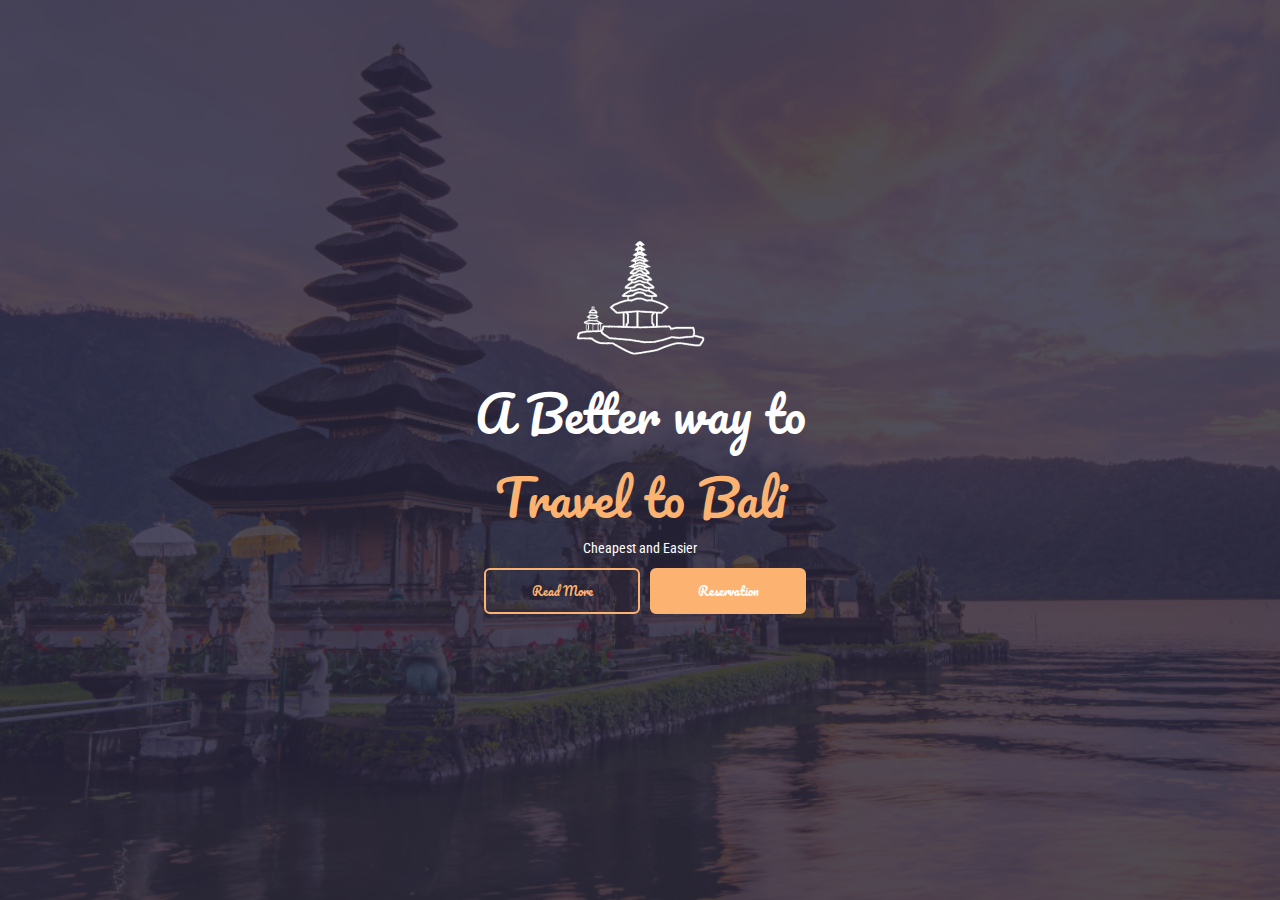
==== index.html @ 2136567d "first commit" ====
<!DOCTYPE html>
<html>
<head>
	<title>Homepage</title>
	<link rel="stylesheet" type="text/css" href="css/style.css">
</head>
<body>
	<div class="homepage">
		<div class="container">

			<img src="img/IconBali.png" class="img-icon">

			<h1 class="h1">A Better way to</h1>
			<h1 class="h2">Travel to Bali</h1>

			<p>Cheapest and Easier</p>
			
			<div class="btn">

				<a href="about.html" class="btn-about">Read More</a>
				<a href="reservation.html" class="btn-rsv">Reservation</a>

			</div>
		</div>
	</div>
</body>
</html>
---- css/style.css ----
@import url('https://fonts.googleapis.com/css?family=Pacifico&display=swap');
@import url('https://fonts.googleapis.com/css?family=Roboto+Condensed&display=swap');
@import url(//db.onlinewebfonts.com/c/0b51833ff62e4af8acb5fd3e2bf59e97?family=SF+Pro+Display);

* {
	padding: 0;
	margin: 0;
}

html, body {
	width: 100%;
	height: 100%;
}

.homepage {
	background: url(../img/ImageBackground.png);
	width: 100%;
	height: 100%;
	background-repeat: no-repeat;
	background-size: cover;
}

.img-icon {
	margin-top: -70px;
}

.container {
	display: flex;
	justify-content: center;
	align-items: center;
	flex-direction: column;
	width: 100%;
	height: 100%;
	background: rgba(42, 38, 61, 0.82);
}

.container .h1 {
	font-family: Pacifico;
	font-style: normal;
	font-weight: normal;
	font-size: 48px;
	line-height: 84px;
	text-align: center;
	color: #fff;
}

.container .h2 {
	font-family: Pacifico;
	font-style: normal;
	font-weight: normal;
	font-size: 48px;
	line-height: 84px;
	text-align: center;
	color: #FCB371;
}

.container p {
	font-family: Roboto Condensed;
	font-style: normal;
	font-weight: normal;
	font-size: 14px;
	line-height: 16px;
	text-align: center;
	margin-bottom: 2px;
	color: #fff;
}

.btn {
	display: flex;
	justify-content: center;
	align-items: center;
	flex-direction: horizontal;
	font-family: pacifico;
	font-style: normal;
	font-weight: normal;
	font-size: 12px;
	line-height: 21px;
}

.container .btn-about {
	border: 2px solid #FCB371;
	box-sizing: border-box;
	border-radius: 6px;
	text-decoration: none;
	padding-top: 10px;
	margin: 10px;
	width: 156px;
	height: 46px;
	text-align: center;
	vertical-align: middle;
	color: #FCB371;
}

.container .btn-rsv {
	background: #FCB371;
	border: 2px solid #FCB371;
	box-sizing: border-box;
	border-radius: 6px;
	text-decoration: none;
	padding-top: 10px;
	width: 156px;
	height: 46px;
	text-align: center;
	color: white;
}

.about {
	background: url(../img/bg1.png);
	width: 100%;
	height: 100%;
	background-repeat: no-repeat;
	background-size: cover;
}

.back {
	position: absolute;
	padding-top: 65px;
	padding-left: 55px;
}

.container .h3 {
	font-family: Pacifico;
	font-style: normal;
	font-weight: normal;
	font-size: 48px;
	line-height: 84px;
	text-align: center;
	color: #FCB371;
}

.container .p {
	margin: 25px;
	padding-left: 256px;
	padding-right: 256px;

	font-family: SF Pro Display;
	font-style: normal;
	font-weight: normal;
	font-size: 28px;
	line-height: 33px;
	text-align: center;

	color: white;
}

.rsv {
	background: url(../img/bg2.png);
	width: 100%;
	height: 100%;
	background-repeat: no-repeat;
	background-size: cover;	
}

.form-rsv {
	display: flex;
	flex-direction: column;
	padding: 16px;
}

.name {
	width: 382px;
	height: 46px;
	background: #fff;
	box-shadow: 0px 4px 4px rgba(0, 0, 0, 0.25);
	border-radius: 8px;
	margin-bottom: 10px; 
	padding-left: 16px;
}

.email {
	width: 382px;
	height: 46px;
	background: #fff;
	box-shadow: 0px 4px 4px rgba(0, 0, 0, 0.25);
	border-radius: 8px;
	margin-bottom: 10px; 	
	padding-left: 16px;
}

.double	{
	display: flex;
	flex-direction: row;
}


.number {
	width: 186px;
	height: 46px;
	background: #fff;
	box-shadow: 0px 4px 4px rgba(0, 0, 0, 0.25);
	border-radius: 8px;
	margin-bottom: 10px;
	margin-right: 5px;
	padding-left: 16px;
}

.nation {
	width: 186px;
	height: 49px;
	background: #fff;
	box-shadow: 0px 4px 4px rgba(0, 0, 0, 0.25);
	border-radius: 8px;
	margin-bottom: 10px;
	margin-left: 5px;
	color: grey;
	padding-left: 16px;
}

.explain {
	width: 382px;
	height: 116px;
	background: #fff;
	box-shadow: 0px 4px 4px rgba(0, 0, 0, 0.25);
	border-radius: 8px;
	margin-bottom: 10px; 		
	padding-left: 16px;
	padding-top: 16px;
	resize: none;
}
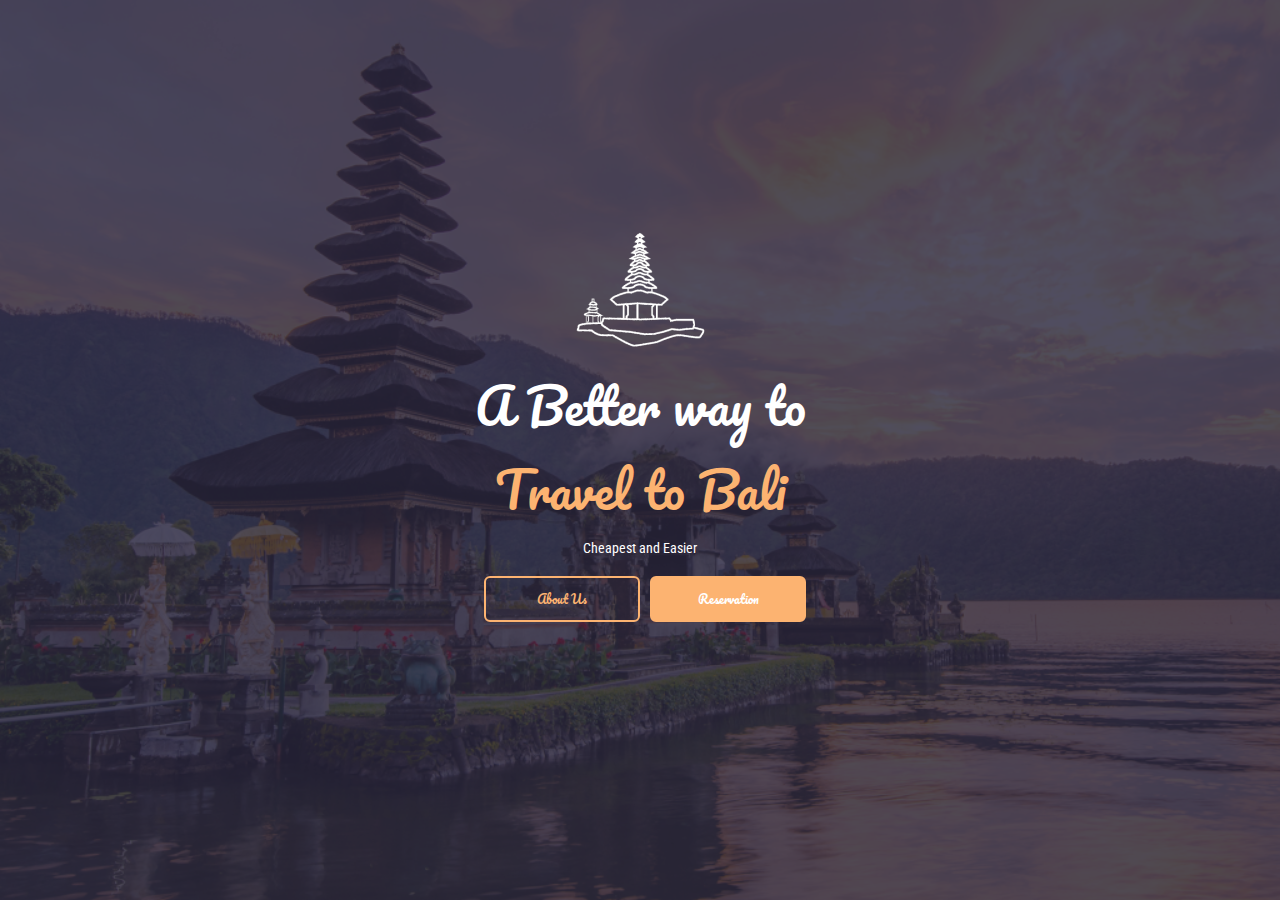
==== commit 8ce0feaf: "second commit" ====
--- a/index.html
+++ b/index.html
@@ -17,7 +17,7 @@
 			
 			<div class="btn">
 
-				<a href="about.html" class="btn-about">Read More</a>
+				<a href="about.html" class="btn-about">About Us</a>
 				<a href="reservation.html" class="btn-rsv">Reservation</a>
 
 			</div>
--- a/css/style.css
+++ b/css/style.css
@@ -63,6 +63,8 @@
 	text-align: center;
 	margin-bottom: 2px;
 	color: #fff;
+	padding-top: 8px;
+	padding-bottom: 8px;
 }
 
 .btn {
@@ -87,7 +89,6 @@
 	width: 156px;
 	height: 46px;
 	text-align: center;
-	vertical-align: middle;
 	color: #FCB371;
 }
 
@@ -216,4 +217,16 @@
 	padding-left: 16px;
 	padding-top: 16px;
 	resize: none;
+}
+
+.submit {
+	width: 100%;
+	height: 46px;
+	background: #FCB371;
+	box-shadow: 0px 4px 4px rgba(0, 0, 0, 0.25);
+	border-radius: 8px;
+	padding-left: 16px;
+	font-family: Pacifico;
+	font-size: 12px;
+	color: white;
 }